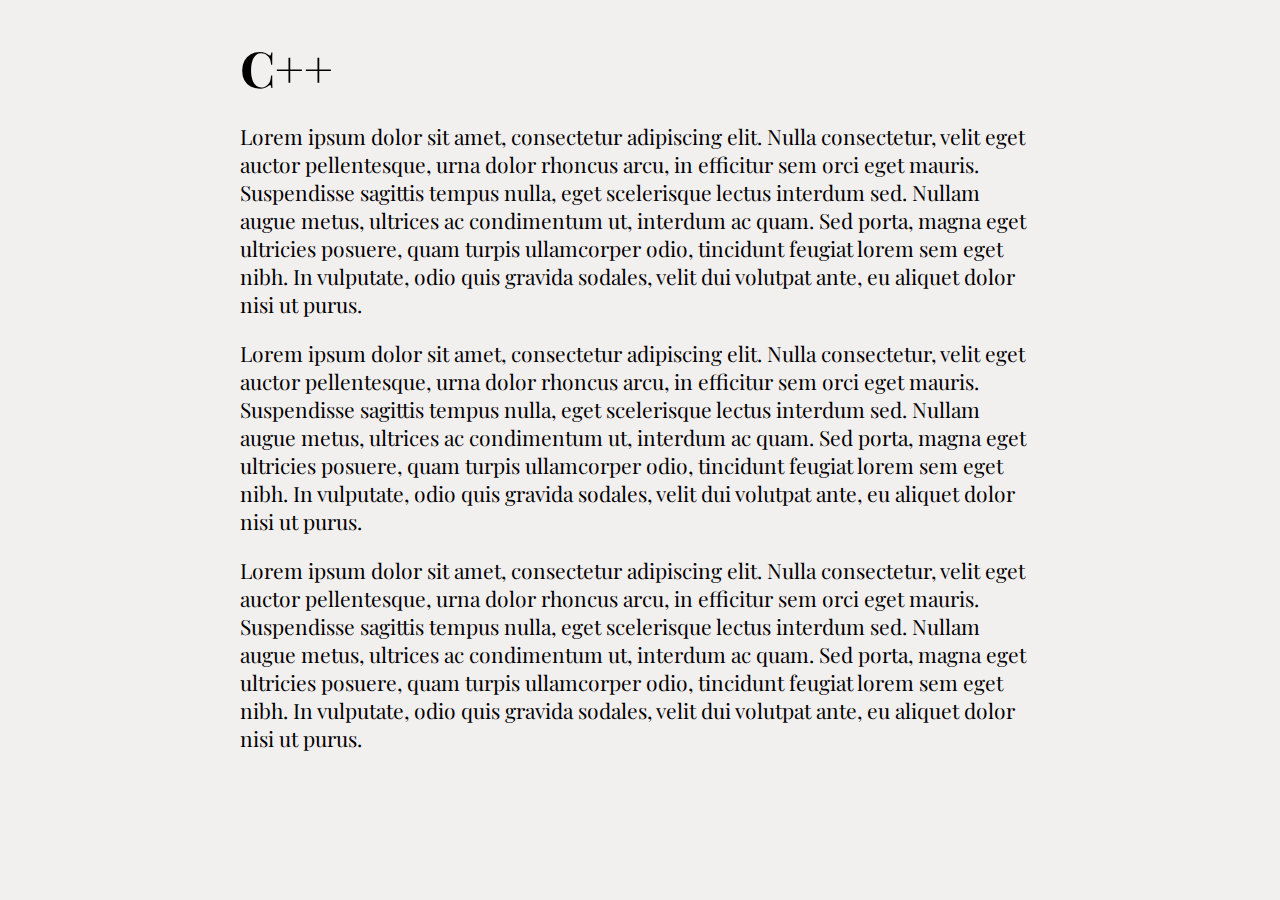
==== blog/cplusplus.html @ 788960cf "Initial commit" ====
<!DOCTYPE html>
<html lang="en">
<head>
    <meta charset="UTF-8">
    <meta name="viewport" content="width=device-width, initial-scale=1.0">
    <title>C++</title>

    <link rel="stylesheet" href="/style.css">
    <link rel="preconnect" href="https://fonts.gstatic.com">
    <link href="https://fonts.googleapis.com/css2?family=Playfair+Display&display=swap" rel="stylesheet">
</head>
<body>
    <main class="small-container">
        <h1>C++</h1>

        <p>
            Lorem ipsum dolor sit amet, consectetur adipiscing elit. Nulla consectetur, velit eget auctor pellentesque, urna dolor rhoncus arcu, in efficitur sem orci eget mauris. Suspendisse sagittis tempus nulla, eget scelerisque lectus interdum sed. Nullam augue metus, ultrices ac condimentum ut, interdum ac quam. Sed porta, magna eget ultricies posuere, quam turpis ullamcorper odio, tincidunt feugiat lorem sem eget nibh. In vulputate, odio quis gravida sodales, velit dui volutpat ante, eu aliquet dolor nisi ut purus.  

        </p>
        <p>
            Lorem ipsum dolor sit amet, consectetur adipiscing elit. Nulla consectetur, velit eget auctor pellentesque, urna dolor rhoncus arcu, in efficitur sem orci eget mauris. Suspendisse sagittis tempus nulla, eget scelerisque lectus interdum sed. Nullam augue metus, ultrices ac condimentum ut, interdum ac quam. Sed porta, magna eget ultricies posuere, quam turpis ullamcorper odio, tincidunt feugiat lorem sem eget nibh. In vulputate, odio quis gravida sodales, velit dui volutpat ante, eu aliquet dolor nisi ut purus.  

        </p>
        <p>
            Lorem ipsum dolor sit amet, consectetur adipiscing elit. Nulla consectetur, velit eget auctor pellentesque, urna dolor rhoncus arcu, in efficitur sem orci eget mauris. Suspendisse sagittis tempus nulla, eget scelerisque lectus interdum sed. Nullam augue metus, ultrices ac condimentum ut, interdum ac quam. Sed porta, magna eget ultricies posuere, quam turpis ullamcorper odio, tincidunt feugiat lorem sem eget nibh. In vulputate, odio quis gravida sodales, velit dui volutpat ante, eu aliquet dolor nisi ut purus.  

        </p>
    </main>
</body>
</html>
---- style.css ----
html {
  /* font-family: 'Open Sans', sans-serif; */
  /* font-family: 'Noto Sans JP', sans-serif; */
  font-family: 'Playfair Display', serif;
  font-size: 14px;
}

body {
  background-color: #F2EFEF; 
}

h1 {
  font-size: 50px;
  margin-bottom: 0%;
}

nav {
    display: flex;
    align-items: center; 
}

.contact-div {
  margin-top: 0%;
  align-items: left;
}

.container {
  max-width: 1000px;
  padding: 0 15px;
  margin-left: auto;
  margin-right: auto;
}

.small-container {
  max-width: 800px;
  padding: 0 15px;
  margin-left: auto;
  margin-right: auto;
  font-size: 1.5rem;
}

.about-me {
  font-size: 18px;
  max-width: 700px;
  padding: 0 15px;
  margin-top: 30px;
  margin-bottom: 50px;
  margin-left: auto;
  margin-right: 0;  
}

img.responsive-image {
  max-width: 100%;
  height: auto;
}

a {
  color: #000;
  text-decoration: none;
}

.contact { 
  margin-right: 10px;
}

.contact:hover {
  font-weight: 600;
}

.blog-link {
  margin-top: 30px;
  margin-bottom: 30px;
  max-width: 800px;
  padding: 0 15px;
}

.blog-link p  {
  margin: 0%;
}

.blog-link h2  {
  margin: 0%;
}
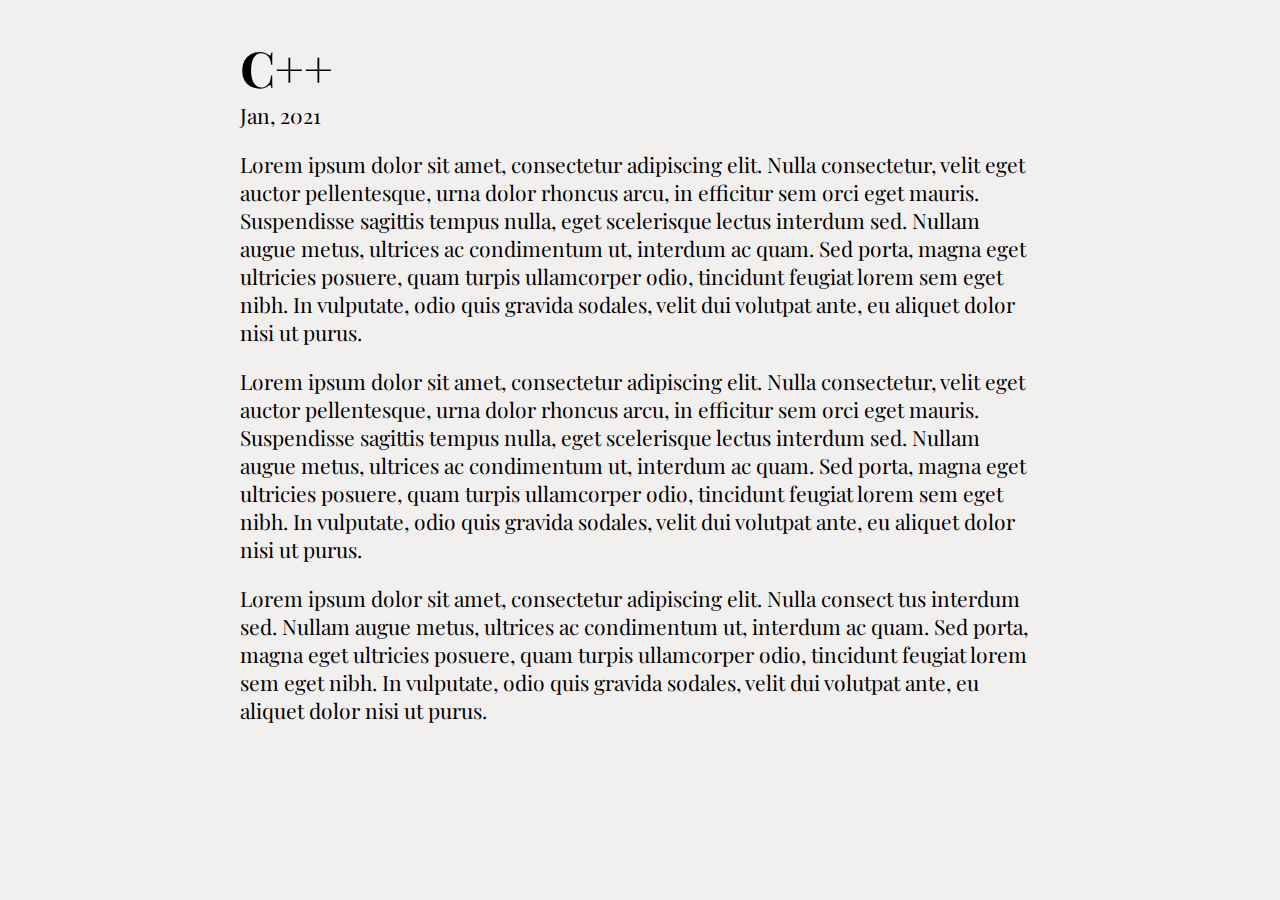
==== commit 13a94b72: "Fixed Css broken" ====
--- a/blog/cplusplus.html
+++ b/blog/cplusplus.html
@@ -5,14 +5,14 @@
     <meta name="viewport" content="width=device-width, initial-scale=1.0">
     <title>C++</title>
 
-    <link rel="stylesheet" href="/style.css">
+    <link rel="stylesheet" href="https://andersonalencarbarros.github.io/alencarbarros.github.io/style.css">
     <link rel="preconnect" href="https://fonts.gstatic.com">
     <link href="https://fonts.googleapis.com/css2?family=Playfair+Display&display=swap" rel="stylesheet">
 </head>
 <body>
     <main class="small-container">
         <h1>C++</h1>
-
+        <time datetime="2021-01">Jan, 2021</time>
         <p>
             Lorem ipsum dolor sit amet, consectetur adipiscing elit. Nulla consectetur, velit eget auctor pellentesque, urna dolor rhoncus arcu, in efficitur sem orci eget mauris. Suspendisse sagittis tempus nulla, eget scelerisque lectus interdum sed. Nullam augue metus, ultrices ac condimentum ut, interdum ac quam. Sed porta, magna eget ultricies posuere, quam turpis ullamcorper odio, tincidunt feugiat lorem sem eget nibh. In vulputate, odio quis gravida sodales, velit dui volutpat ante, eu aliquet dolor nisi ut purus.  
 
@@ -22,7 +22,7 @@
 
         </p>
         <p>
-            Lorem ipsum dolor sit amet, consectetur adipiscing elit. Nulla consectetur, velit eget auctor pellentesque, urna dolor rhoncus arcu, in efficitur sem orci eget mauris. Suspendisse sagittis tempus nulla, eget scelerisque lectus interdum sed. Nullam augue metus, ultrices ac condimentum ut, interdum ac quam. Sed porta, magna eget ultricies posuere, quam turpis ullamcorper odio, tincidunt feugiat lorem sem eget nibh. In vulputate, odio quis gravida sodales, velit dui volutpat ante, eu aliquet dolor nisi ut purus.  
+            Lorem ipsum dolor sit amet, consectetur adipiscing elit. Nulla consect tus interdum sed. Nullam augue metus, ultrices ac condimentum ut, interdum ac quam. Sed porta, magna eget ultricies posuere, quam turpis ullamcorper odio, tincidunt feugiat lorem sem eget nibh. In vulputate, odio quis gravida sodales, velit dui volutpat ante, eu aliquet dolor nisi ut purus.  
 
         </p>
     </main>
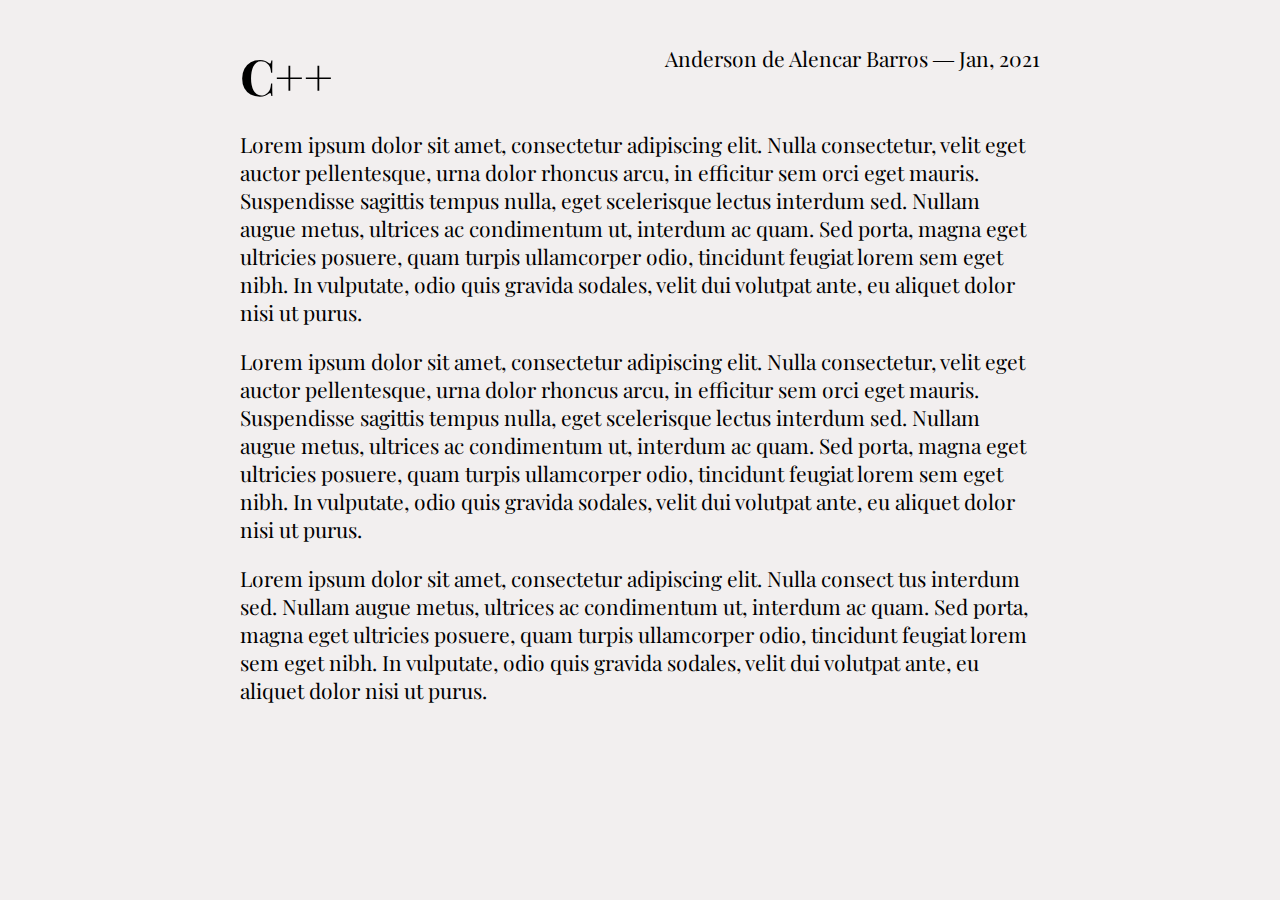
==== commit ee158d42: "Css refined" ====
--- a/blog/cplusplus.html
+++ b/blog/cplusplus.html
@@ -1,18 +1,23 @@
 <!DOCTYPE html>
-<html lang="en">
+<html lang="pt-br">
 <head>
     <meta charset="UTF-8">
     <meta name="viewport" content="width=device-width, initial-scale=1.0">
     <title>C++</title>
 
     <link rel="stylesheet" href="https://andersonalencarbarros.github.io/alencarbarros.github.io/style.css">
+    
     <link rel="preconnect" href="https://fonts.gstatic.com">
     <link href="https://fonts.googleapis.com/css2?family=Playfair+Display&display=swap" rel="stylesheet">
 </head>
 <body>
     <main class="small-container">
-        <h1>C++</h1>
-        <time datetime="2021-01">Jan, 2021</time>
+        <header>
+            <h1>C++</h1> 
+            <p>Anderson de Alencar Barros &horbar; 
+            <time datetime="2021-01">Jan, 2021</time></p>
+        </header>
+            
         <p>
             Lorem ipsum dolor sit amet, consectetur adipiscing elit. Nulla consectetur, velit eget auctor pellentesque, urna dolor rhoncus arcu, in efficitur sem orci eget mauris. Suspendisse sagittis tempus nulla, eget scelerisque lectus interdum sed. Nullam augue metus, ultrices ac condimentum ut, interdum ac quam. Sed porta, magna eget ultricies posuere, quam turpis ullamcorper odio, tincidunt feugiat lorem sem eget nibh. In vulputate, odio quis gravida sodales, velit dui volutpat ante, eu aliquet dolor nisi ut purus.  
 
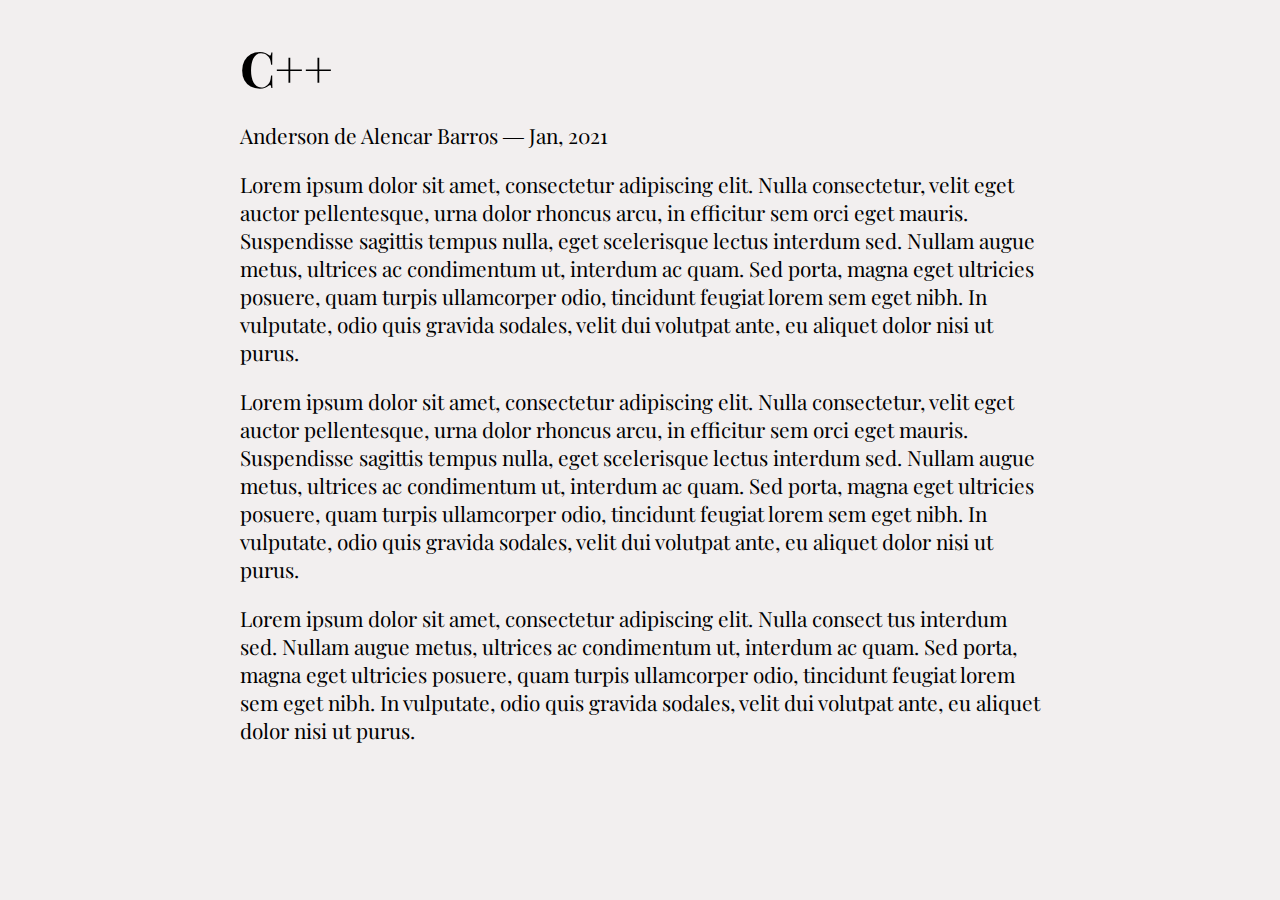
==== commit 6cc53cb6: "CSS Responsive Added" ====
--- a/blog/cplusplus.html
+++ b/blog/cplusplus.html
@@ -5,7 +5,8 @@
     <meta name="viewport" content="width=device-width, initial-scale=1.0">
     <title>C++</title>
 
-    <link rel="stylesheet" href="https://andersonalencarbarros.github.io/alencarbarros.github.io/style.css">
+    <!-- <link rel="stylesheet" href="https://andersonalencarbarros.github.io/alencarbarros.github.io/style.css"> -->
+    <link rel="stylesheet" href="/style.css">
     
     <link rel="preconnect" href="https://fonts.gstatic.com">
     <link href="https://fonts.googleapis.com/css2?family=Playfair+Display&display=swap" rel="stylesheet">
--- a/style.css
+++ b/style.css
@@ -0,0 +1,107 @@
+html {
+  /* font-family: 'Open Sans', sans-serif; */ 
+  font-family: 'Playfair Display', serif;
+  font-size: 16px;
+  background-color: #F2EFEF; 
+}
+
+h1 {
+  font-size: 50px;
+  margin-bottom: 0%;
+}
+
+.header-div {
+  display: flex;
+  align-items: center;
+  justify-content: space-between;
+}
+
+address {
+  margin-top: 0%;
+  align-items: left;
+  font-style: normal;
+}
+ 
+main {
+  max-width: 1000px;
+  padding: 0 15px;
+  margin-left: auto;
+  margin-right: auto;
+}
+
+.small-container {
+  max-width: 800px;
+  padding: 0 15px;
+  margin-left: auto;
+  margin-right: auto;
+  font-size: 1.3rem;
+}
+
+.about-me { 
+  max-width: 700px;
+  padding: 0 15px;
+  margin-top: 30px;
+  margin-bottom: 50px;
+  margin-left: auto;
+  margin-right: 0;  
+}
+
+a {
+  color: #000;
+  text-decoration: none;
+}
+
+.contact { 
+  margin-right: 10px;
+}
+
+.contact:hover {
+  font-weight: 600;
+}
+
+.link-div {
+  margin-top: 30px;
+  margin-bottom: 30px;
+  max-width: 800px;
+  padding: 0 15px;
+}
+
+.link-div p  {
+  margin: 0%;
+}
+
+.link-div h2  {
+  margin: 0%;
+}
+
+.line {
+  border-bottom: 1px solid black;
+  display: block;
+}
+
+img.responsive-image {
+  max-width: 100%;
+  height: auto;
+}
+
+@media screen and (max-width: 850px) {
+  html {
+    font-size: 14px;
+  }
+
+  h1 {
+    font-size: 40px;
+  }
+  
+  .header-div { 
+    display: block;
+    margin: 10px;
+  }
+
+  address { 
+    display: block;
+    margin: 10px;
+    align-items: left;
+    font-style: normal;
+  } 
+}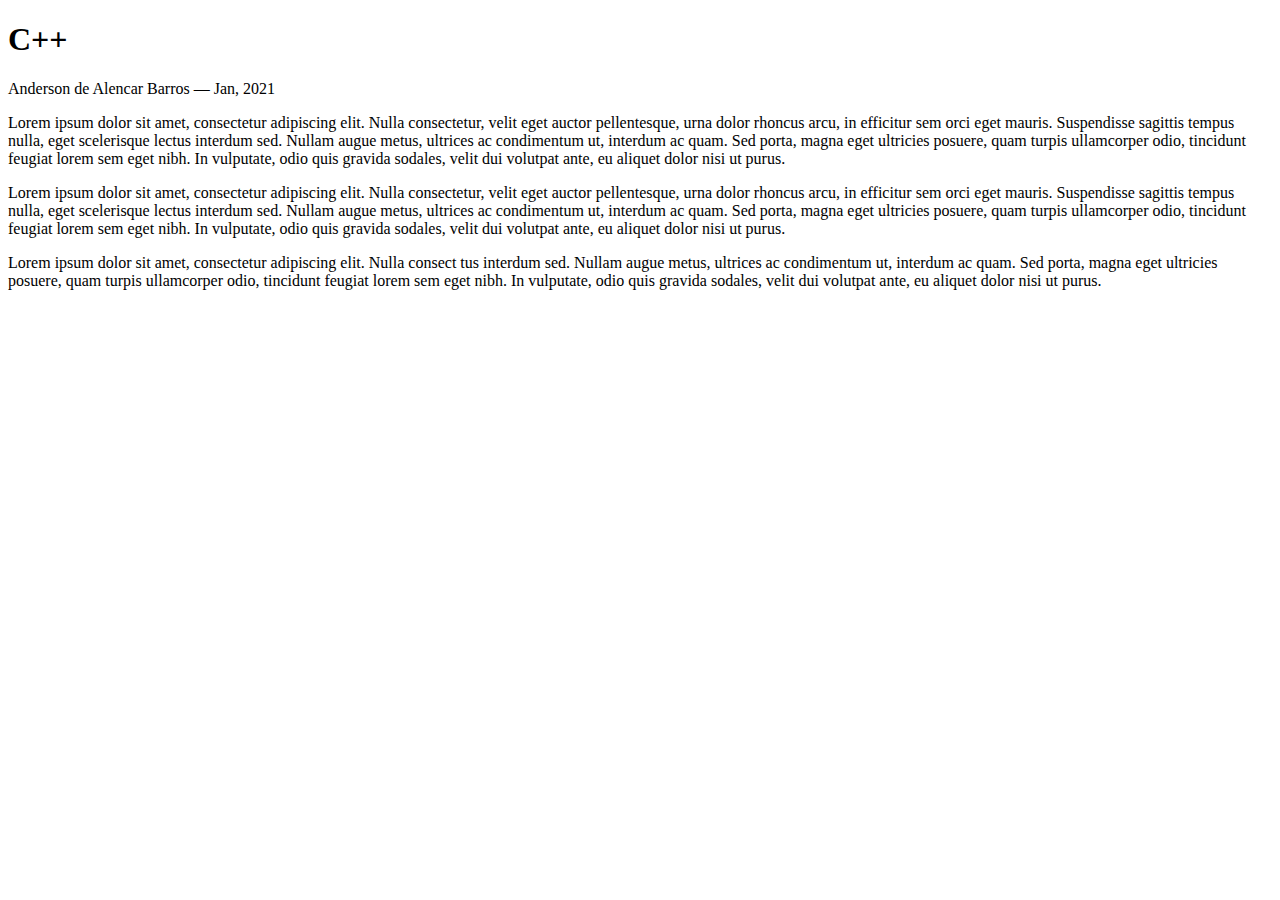
==== commit 57999eec: "CSS" ====
--- a/blog/cplusplus.html
+++ b/blog/cplusplus.html
@@ -6,7 +6,7 @@
     <title>C++</title>
 
     <!-- <link rel="stylesheet" href="https://andersonalencarbarros.github.io/alencarbarros.github.io/style.css"> -->
-    <link rel="stylesheet" href="/style.css">
+    <link rel="stylesheet" href="style.css">
     
     <link rel="preconnect" href="https://fonts.gstatic.com">
     <link href="https://fonts.googleapis.com/css2?family=Playfair+Display&display=swap" rel="stylesheet">
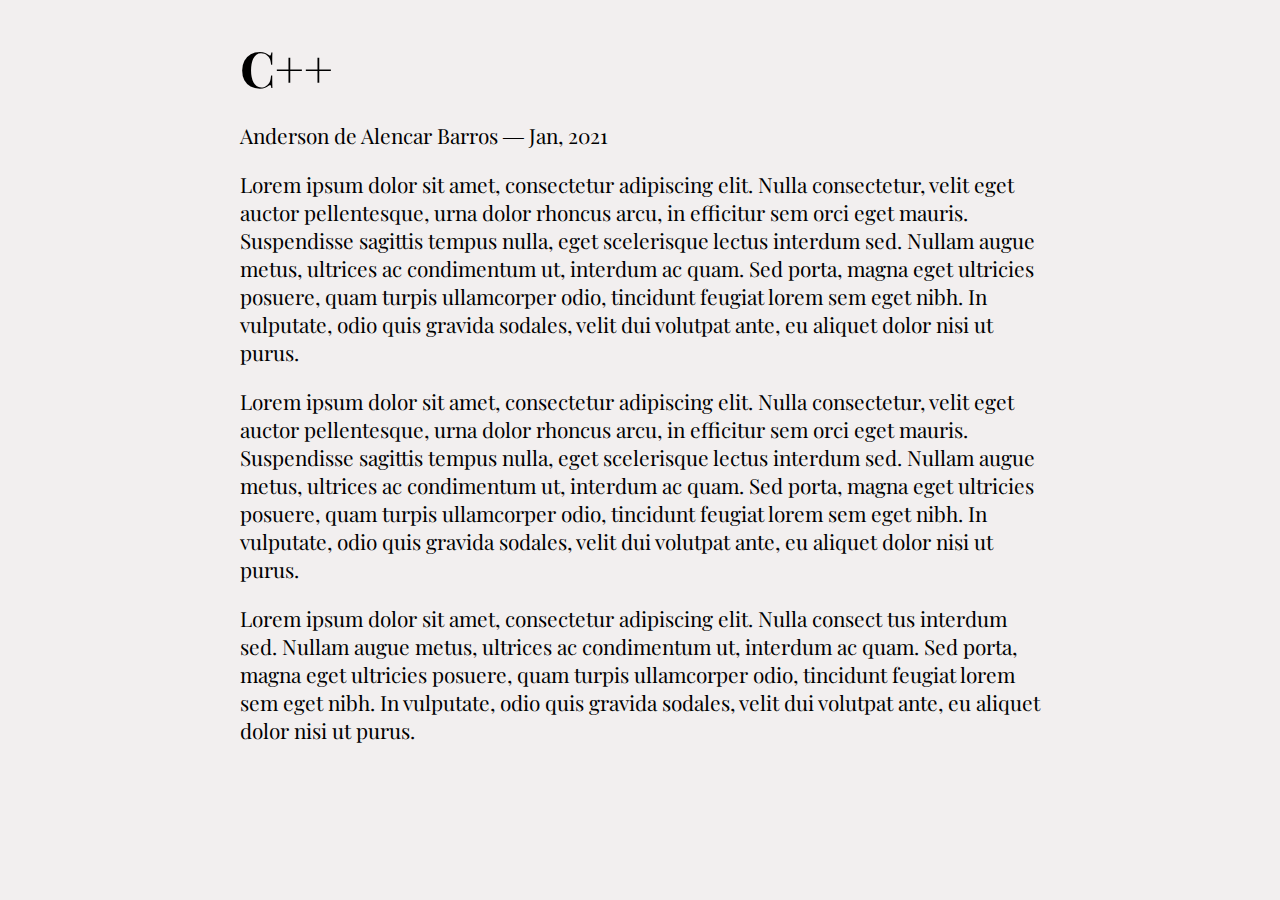
==== commit 5787d46c: "CSS details fixed" ====
--- a/blog/cplusplus.html
+++ b/blog/cplusplus.html
@@ -6,7 +6,7 @@
     <title>C++</title>
 
     <!-- <link rel="stylesheet" href="https://andersonalencarbarros.github.io/alencarbarros.github.io/style.css"> -->
-    <link rel="stylesheet" href="style.css">
+    <link rel="stylesheet" href="/style.css">
     
     <link rel="preconnect" href="https://fonts.gstatic.com">
     <link href="https://fonts.googleapis.com/css2?family=Playfair+Display&display=swap" rel="stylesheet">
--- a/style.css
+++ b/style.css
@@ -0,0 +1,107 @@
+html {
+  /* font-family: 'Open Sans', sans-serif; */ 
+  font-family: 'Playfair Display', serif;
+  font-size: 16px;
+  background-color: #F2EFEF; 
+}
+
+h1 {
+  font-size: 50px;
+  margin-bottom: 0%;
+}
+
+.header-div {
+  display: flex;
+  align-items: center;
+  justify-content: space-between;
+}
+
+address {
+  margin-top: 0%;
+  align-items: left;
+  font-style: normal;
+}
+ 
+main {
+  max-width: 1000px;
+  padding: 0 15px;
+  margin-left: auto;
+  margin-right: auto;
+}
+
+.small-container {
+  max-width: 800px;
+  padding: 0 15px;
+  margin-left: auto;
+  margin-right: auto;
+  font-size: 1.3rem;
+}
+
+.about-me { 
+  max-width: 700px;
+  padding: 0 15px;
+  margin-top: 30px;
+  margin-bottom: 50px;
+  margin-left: auto;
+  margin-right: 0;  
+}
+
+a {
+  color: #000;
+  text-decoration: none;
+}
+
+.contact { 
+  margin-right: 10px;
+}
+
+.contact:hover {
+  font-weight: 600;
+}
+
+.link-div {
+  margin-top: 30px;
+  margin-bottom: 30px;
+  max-width: 800px;
+  padding: 0 15px;
+}
+
+.link-div p  {
+  margin: 0%;
+}
+
+.link-div h2  {
+  margin: 0%;
+}
+
+.line {
+  border-bottom: 1px solid black;
+  display: block;
+}
+
+img.responsive-image {
+  max-width: 100%;
+  height: auto;
+}
+
+@media screen and (max-width: 850px) {
+  html {
+    font-size: 14px;
+  }
+
+  h1 {
+    font-size: 40px;
+  }
+  
+  .header-div { 
+    display: block;
+    margin: 10px;
+  }
+
+  address { 
+    display: block;
+    margin: 10px;
+    align-items: left;
+    font-style: normal;
+  } 
+}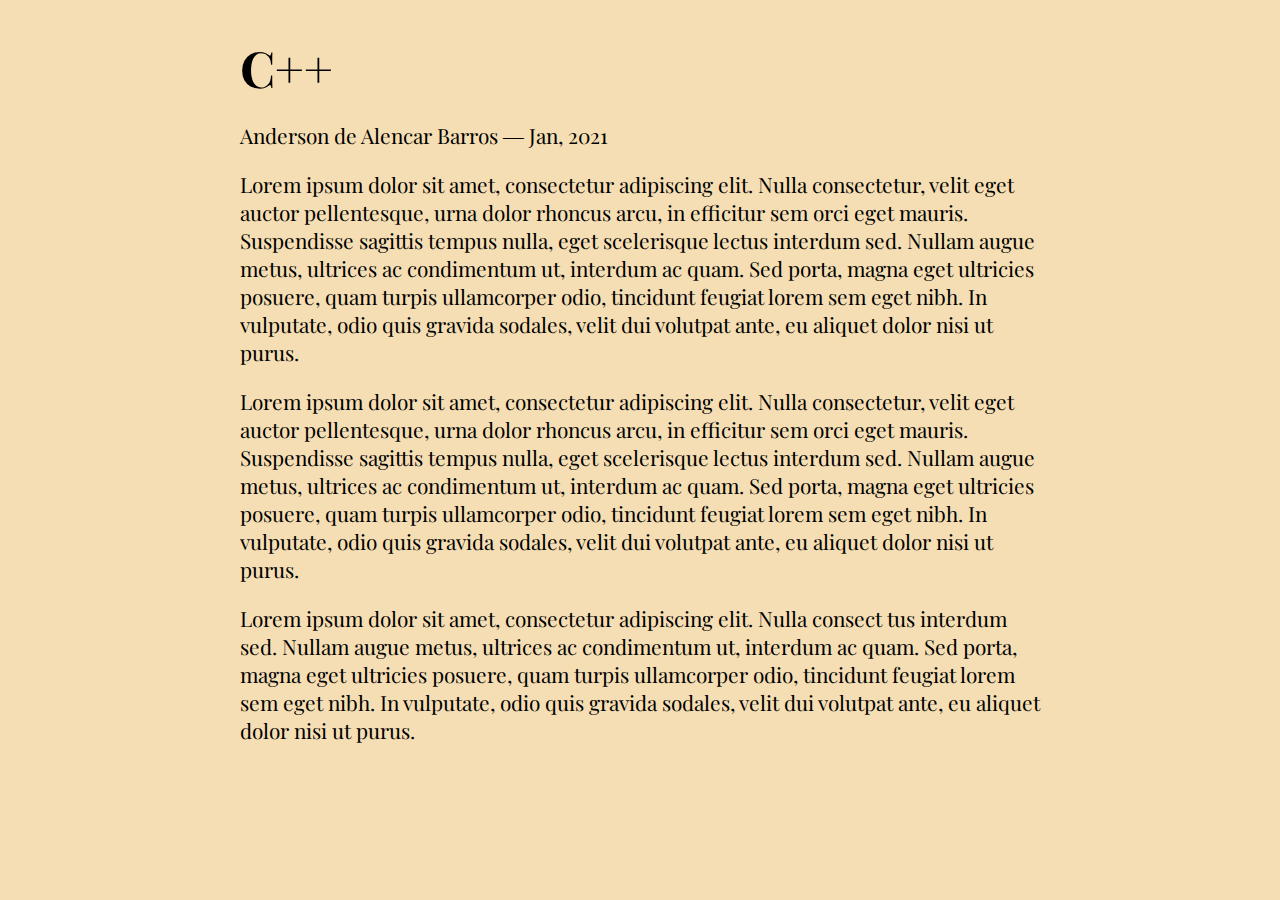
==== commit 4266289e: "CSS background color fixed and icons added" ====
--- a/blog/cplusplus.html
+++ b/blog/cplusplus.html
@@ -4,9 +4,8 @@
     <meta charset="UTF-8">
     <meta name="viewport" content="width=device-width, initial-scale=1.0">
     <title>C++</title>
-
-    <!-- <link rel="stylesheet" href="https://andersonalencarbarros.github.io/alencarbarros.github.io/style.css"> -->
-    <link rel="stylesheet" href="/style.css">
+ 
+    <link rel="stylesheet" href="../style.css">
     
     <link rel="preconnect" href="https://fonts.gstatic.com">
     <link href="https://fonts.googleapis.com/css2?family=Playfair+Display&display=swap" rel="stylesheet">
--- a/style.css
+++ b/style.css
@@ -1,8 +1,8 @@
 html {
-  /* font-family: 'Open Sans', sans-serif; */ 
+  /* font-family: 'Open Sans', sans-serif;  */
   font-family: 'Playfair Display', serif;
   font-size: 16px;
-  background-color: #F2EFEF; 
+  background-color: wheat; 
 }
 
 h1 {
@@ -17,9 +17,18 @@
 }
 
 address {
+  display: flex;
+  align-items: center;
   margin-top: 0%;
-  align-items: left;
   font-style: normal;
+}
+
+.dev-badge {
+  margin-bottom: -2.3px;
+}
+
+.fa {
+  margin: 2px;
 }
  
 main {
@@ -47,15 +56,15 @@
 }
 
 a {
-  color: #000;
+  color: #000; 
   text-decoration: none;
 }
 
-.contact { 
+.menu-item { 
   margin-right: 10px;
 }
 
-.contact:hover {
+.menu-item:hover {
   font-weight: 600;
 }
 
@@ -84,13 +93,17 @@
   height: auto;
 }
 
+footer {
+  background-color: black;
+  color: white;
+  margin: 0px;
+  padding: 0px; 
+  text-align: center;
+}
+
 @media screen and (max-width: 850px) {
   html {
-    font-size: 14px;
-  }
-
-  h1 {
-    font-size: 40px;
+    font-size: 14px; 
   }
   
   .header-div { 
